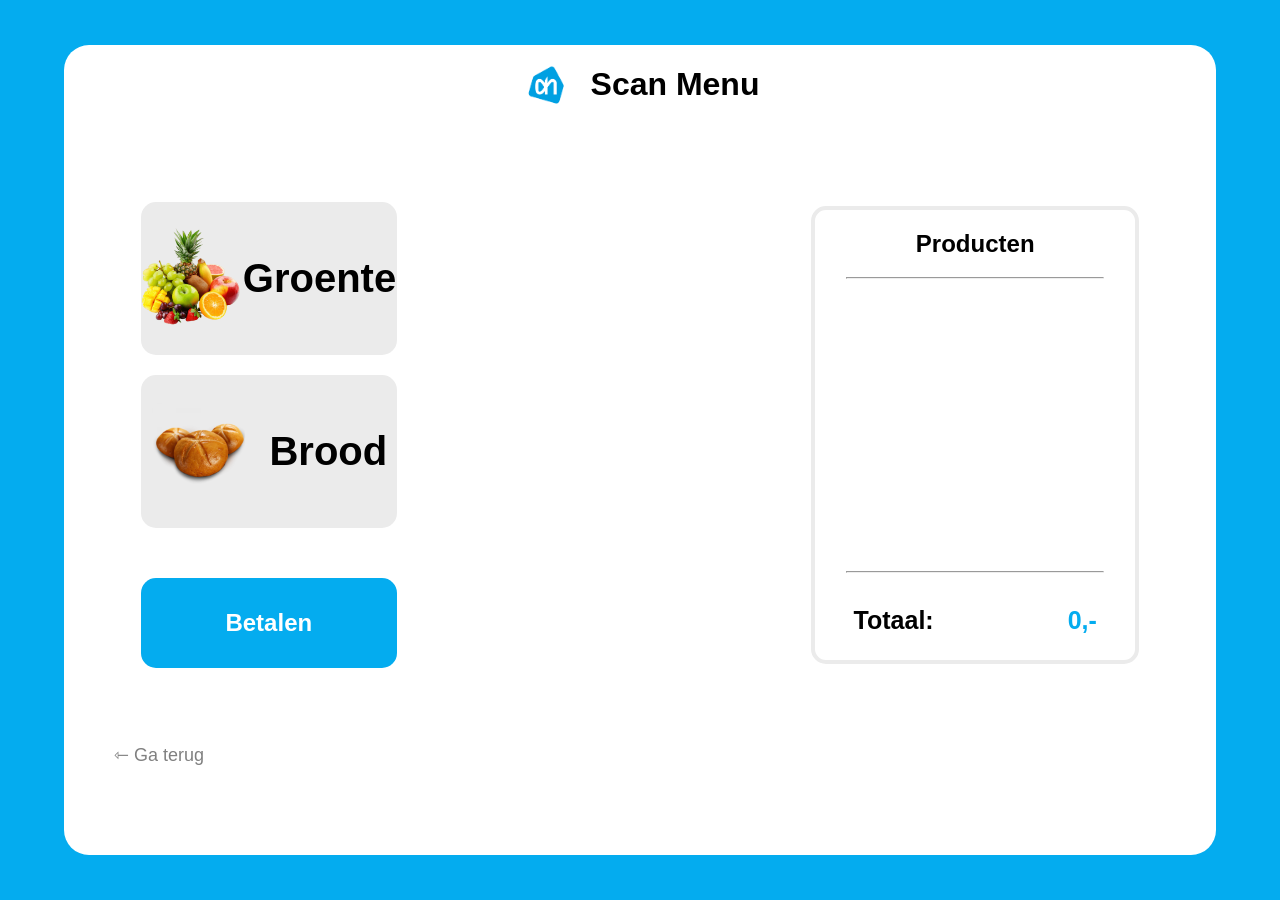
==== main.html @ 4aa18216 "first commit" ====
<!DOCTYPE html>
<html lang="en">
<head>
    <meta charset="UTF-8">
    <meta name="viewport" content="width=device-width, initial-scale=1.0">
    <title>Document</title>
    <link rel="stylesheet" href="assets/main.css">
</head>
<body>
    <div class="main">
        <div class="title">
            <img src="assets/appie.png" alt="appie logo" class="appie-logo">
            <h1>Scan Menu</h1>
        </div>
        <div class="content">
            <div class="left-content">
                <div class="knoppen">
                    <a href="#" class="groente" id="open-groente-popup">
                        <img src="assets/fruit.png" alt="groente en fruit" height="100vh">
                        <span>Groente</span>
                    </a>
                    
                    <a href="#" class="broodjes"  id="open-broodjes-popup">
                        <img src="assets/broodjes.png" alt="broodjes" height="100vh">
                        <span>Brood</span>
                    </a>
                </div>
                <a href="#" class="betaal-knop" id="open-betaal-Popup">Betalen</a>
            </div>
            <div class="producten">
                <div class="producten-top">
                    <h2>Producten</h2>
                    <hr width="80%">
                </div>
                <div class="producten-lijst" id="winkelmand">

                </div>
                <div class="producten-bottom">
                    <hr width="80%">
                    <div class="totaal">
                        <p>Totaal:</p>
                        <p class="prijs" id="totaalPrijs">0,-</p>
                    </div>
                </div>
            </div>
        </div>
        <div class="betaal-popup" id="betaal-popup">
            <div class="popup">
                <img src="assets/appie.png" alt="appie logo" class="appie-logo">
                <h2>Betaalwijzen kiezen</h2>
                <p>Kies hoe u wilt betalen</p>
                <div class="betaalwijzen">
                    <a href="#" class="betaalwijs">
                        <span>PIN</span>
                        <img src="assets/pin.png" alt="pin" height="75px">
                    </a>
                    <a href="#" class="betaalwijs">
                        <span>Contant</span>
                        <img src="assets/cash.png" alt="contant" height="75px">
                    </a>

                </div>
                <button id="closePopup">Sluiten</button>
            </div>
        </div>
        <a href="index.html" class="backButton">⇽ Ga terug</a>

        <div class="groente-lijst" id="groente-popup">
            <div class="groente-popup">
                <h2>GROENTE</h2>
                <div class="groente-opties">
                    <p>Groentes</p>
                    <p>Fruit</p>
                </div>
                <div class="groentes-knoppen">

                </div>
                <button id="close-groente-popup">Sluiten</button>
            </div>
        </div>
        <div class="broodjes-lijst" id="broodjes-popup">
            <div class="broodjes-popup">
                <h2>BROODJES</h2>
                <div class="broodjes-opties">
                    <p>Hartig</p>
                    <p>Zoet</p>
                    <p>Harde broodjes</p>
                    <p>Zachte broodjes</p>
                    <p>Croissants</p>
                </div>
                <div class="broodjes-knoppen">

                </div>
                <button id="close-broodjes-popup">Sluiten</button>
            </div>
        </div>
    </div>
    <script src="scripts/Popup.js"></script>
    <script src="scripts/producten.js"></script>

</body>
</html>
---- assets/main.css ----
body {
    background-color: rgb(4, 172, 239);
    font-family: 'Montserrat', sans-serif;
    margin: 0;
    display: flex;
    justify-content: center;
    align-items: center;
    flex-direction: column;
    height: 100%;
    width: 100%;
    min-height: 100vh;
}

.title {
    display: flex;
    align-items: center;
    justify-content: center;
    flex-direction: row;
    gap: 20px;
}

.main {
    background-color: white;
    height: 90vh;
    width: 90vw;
    border-radius: 25px;
}

.appie-logo {
    height: 50px;
}

.left-content {
    display: flex;
    justify-content: center;
    align-items: center;
    flex-direction: column;
    gap: 50px;
}

.knoppen {
    display: flex;
    justify-content: center;
    align-items: center;
    flex-direction: column;
    gap: 20px;
}

.groente, .broodjes {
    display: flex;
    justify-content: space-around;
    align-items: center;
    background-color: rgb(235, 235, 235);
    height: 17vh;
    width: 20vw;
    border-radius: 15px;
    font-weight: bold;
    font-size: 250%;
    transition: background-color 0.3s ease;
}

.groente:hover, .broodjes:hover {
    background-color: rgb(207, 207, 207);
}

.knoppen a {
    text-decoration: none;
    color: black;
}

.betaal-knop {
    display: flex;
    justify-content: center;
    align-items: center;
    color: white;
    background-color: rgb(4, 172, 239);
    text-decoration: none;
    border-radius: 15px;
    height: 10vh;
    width: 20vw;
    font-weight: bold;
    font-size: 150%;
    transition: background-color 0.3s ease;
}

.betaal-knop:hover {
    background-color: rgb(1, 135, 189);
}

.content {
    display: flex;
    justify-content: space-between;
    align-items: center;
    flex-direction: row;
    padding: 6vw;
}

.producten {
    border: 4px solid rgb(235, 235, 235);
    height: 50vh;
    width: 25vw;
    border-radius: 15px;
    display: flex;
    flex-direction: column;
    justify-content: space-between;
    text-align: center;
}

.producten hr {
    color: rgb(235, 235, 235);
}

.totaal {
    display: flex;
    justify-content: space-between;
    margin-left: 3vw;
    margin-right: 3vw;
    font-weight: bold;
    font-size: 25px;
}

.prijs {
    color: rgb(4, 172, 239);
}

.betaal-popup, .groente-lijst, .broodjes-lijst {
    position: fixed;
    inset: 0;
    background: rgba(0, 0, 0, 0.5);
    display: none;
    justify-content: center;
    align-items: center;
}

.popup {
    background-color: white;
    padding: 30px;
    border-radius: 15px;
    width: 300px;
    display: flex;
    flex-direction: column;
    gap: 20px;
    align-items: center;
}

.broodjes-popup, .groente-popup {
    background-color: white;
    padding: 30px;
    border-radius: 15px;
    width: 1000px;
    max-height: 600px;
    display: flex;
    flex-direction: column;
    gap: 20px;
    align-items: center;
    overflow-y: auto;
}

.broodjes-opties, .groente-opties {
    display: flex;
    flex-direction: row;
    flex-wrap: wrap;
    gap: 15px;
    overflow-x: visible;
    overflow-y: visible;
    width: 100%;
    padding-bottom: 5px;
}

.broodjes-opties p, .groente-opties p {
    flex: 0 0 auto;
    padding: 10px 20px;
    text-align: center;
    border: 2px solid rgb(1, 135, 189);
    border-radius: 200px;
    margin: 0;
    cursor: pointer;
    transition: background-color 0.3s ease;
}

.broodjes-opties p:hover, .groente-opties p:hover {
    background-color: rgb(4, 172, 239);
    color: white;
}

.broodjes-opties::-webkit-scrollbar,
.groente-opties::-webkit-scrollbar {
    height: 10px;
}

.broodjes-opties::-webkit-scrollbar-thumb,
.groente-opties::-webkit-scrollbar-thumb {
    background: rgb(4, 172, 239);
    border-radius: 10px;
}

.betaal-popup.active, .broodjes-lijst.active, .groente-lijst.active {
    display: flex;
}

.broodjes-popup button, .groente-popup button, .popup button {
    flex: none;
    width: 120px;
    height: 40px;
    margin-top: auto;
    background-color: rgb(4, 172, 239);
    color: white;
    border: none;
    border-radius: 15px;
    font-weight: bold;
    cursor: pointer;
    transition: background-color 0.3s ease;
}

.broodjes-popup button:hover, .groente-popup button:hover, .popup button:hover {
    background-color: rgb(1, 135, 189);
}

.betaalwijs {
    text-decoration: none;
    color: black;
    display: flex;
    flex-direction: column;
    text-align: center;
    background-color: rgb(235, 235, 235);
    border-radius: 10px;
    padding: 10px;
    transition: background-color 0.3s ease;
}

.betaalwijs:hover {
    background-color: rgb(207, 207, 207);
}

.betaalwijzen {
    display: flex;
    flex-direction: row;
    justify-content: center;
    gap: 20px;
    font-weight: bold;
}

.backButton {
    text-decoration: none;
    color: gray;
    font-size: 2vh;
    margin-left: 50px;
}

.product-item {
    display: flex;
    flex-direction: column;
    align-items: center;
    margin: 5px;
    padding: 10px;
    border: 2px solid #eee;
    border-radius: 10px;
    flex: 1 1 calc(25% - 20px);
    min-width: 120px;
    max-width: 250px;
    box-sizing: border-box;
}

.product-item img {
    margin-bottom: 5px;
}

.broodjes-knoppen, .groentes-knoppen {
    display: flex;
    flex-wrap: wrap;
    gap: 15px;
    justify-content: flex-start;
    max-height: 500px;
    overflow-y: auto;
    padding: 10px;
}
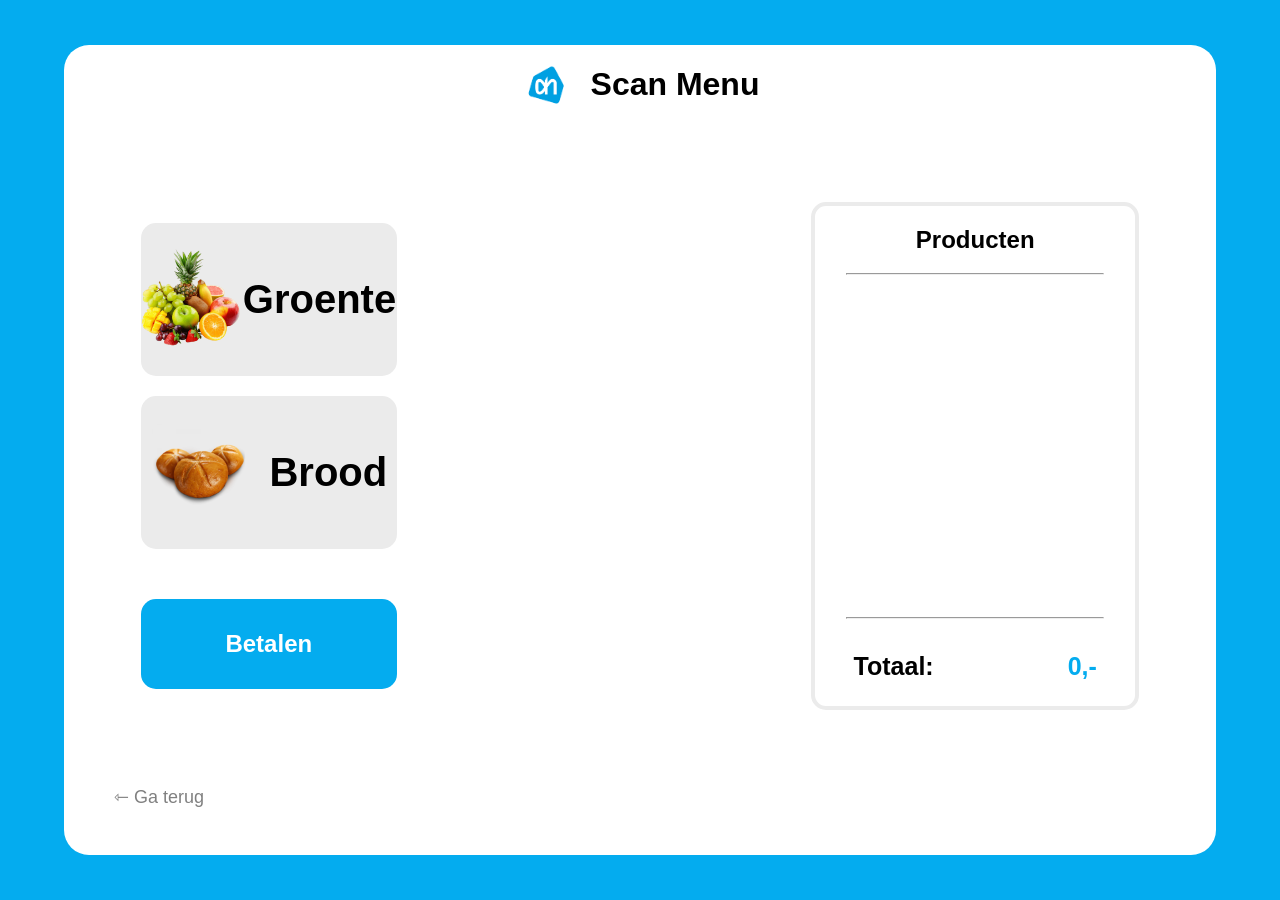
==== commit e4846d36: "Bon menu" ====
--- a/main.html
+++ b/main.html
@@ -3,7 +3,7 @@
 <head>
     <meta charset="UTF-8">
     <meta name="viewport" content="width=device-width, initial-scale=1.0">
-    <title>Document</title>
+    <title>Zelfscan</title>
     <link rel="stylesheet" href="assets/main.css">
 </head>
 <body>
@@ -50,11 +50,11 @@
                 <h2>Betaalwijzen kiezen</h2>
                 <p>Kies hoe u wilt betalen</p>
                 <div class="betaalwijzen">
-                    <a href="#" class="betaalwijs">
+                    <a href="bon.html" class="betaalwijs" id="betaal-knop">
                         <span>PIN</span>
                         <img src="assets/pin.png" alt="pin" height="75px">
                     </a>
-                    <a href="#" class="betaalwijs">
+                    <a href="bon.html" class="betaalwijs" id="betaal-knop">
                         <span>Contant</span>
                         <img src="assets/cash.png" alt="contant" height="75px">
                     </a>
--- a/assets/main.css
+++ b/assets/main.css
@@ -104,6 +104,9 @@
     flex-direction: column;
     justify-content: space-between;
     text-align: center;
+    display: flex;
+    flex-direction: column;
+    height: 500px; 
 }
 
 .producten hr {
@@ -273,4 +276,16 @@
     max-height: 500px;
     overflow-y: auto;
     padding: 10px;
+}
+
+.producten {
+    display: flex;
+    flex-direction: column;
+    height: 500px; /* vaste hoogte geven */
+}
+
+.producten-lijst {
+    flex: 1;              /* neemt beschikbare ruimte */
+    overflow-y: auto;     /* scrollbar automatisch */
+    padding: 10px;
 }
